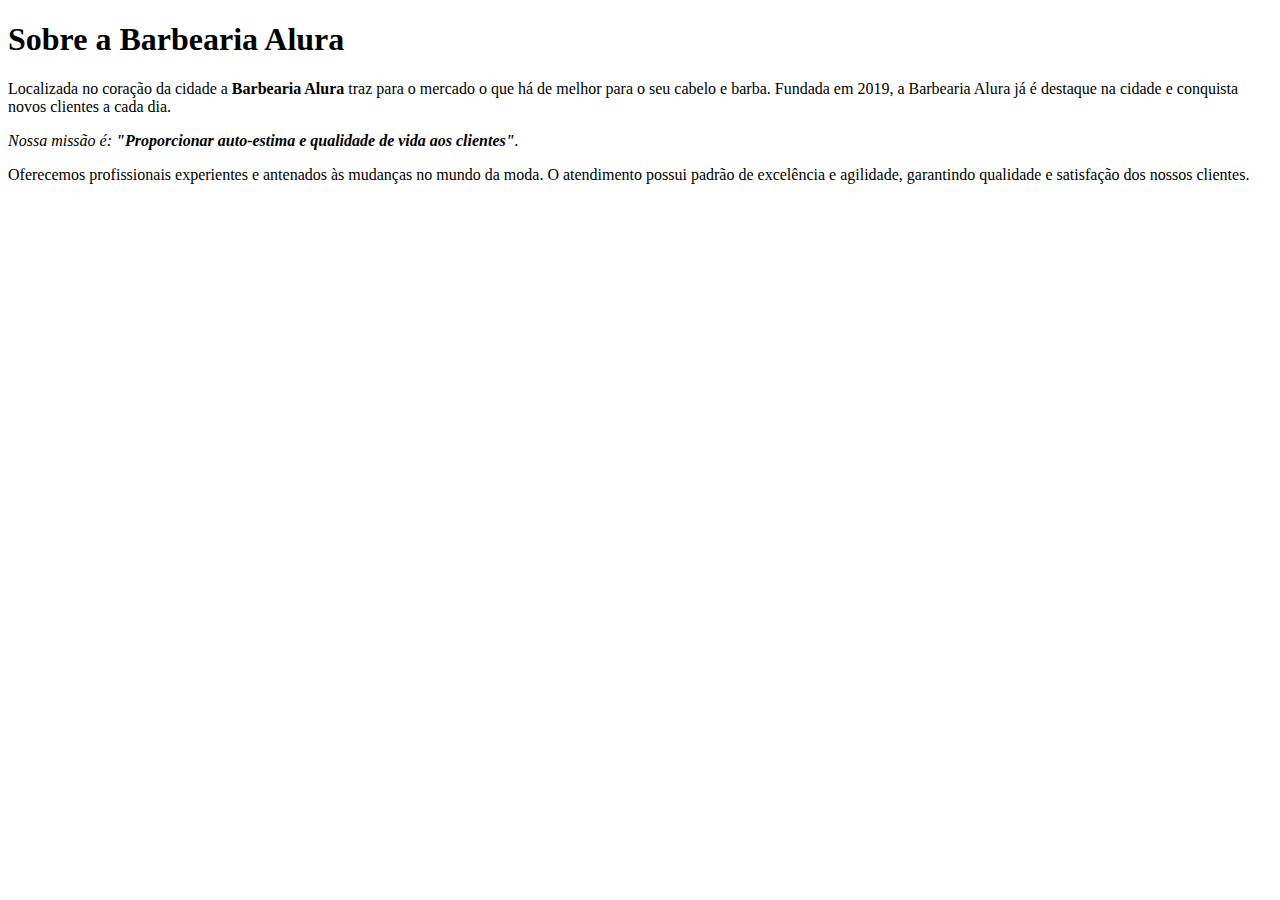
==== index.html @ f01c9eed "edit" ====
<!DOCTYPE html>
<html lang="pt-br">
    <head>
        <meta charset="UTF-8">
        <title>Barbearia Alura</title>
    </head>   
    <body>  
        <h1>Sobre a Barbearia Alura</h1>
        <p>Localizada no coração da cidade a <b>Barbearia Alura</b> traz para o mercado o que há de melhor para o seu cabelo e barba. Fundada em 2019, a Barbearia Alura já é destaque na cidade e conquista novos clientes a cada dia. </p>
        <p><i>Nossa missão é: <b>"Proporcionar auto-estima e qualidade de vida aos clientes"</b>.</i></p>
        <p>Oferecemos profissionais experientes e antenados às mudanças no mundo da moda. O atendimento possui padrão de excelência e agilidade, garantindo qualidade e satisfação dos nossos clientes. </p>
    </body>
</html>
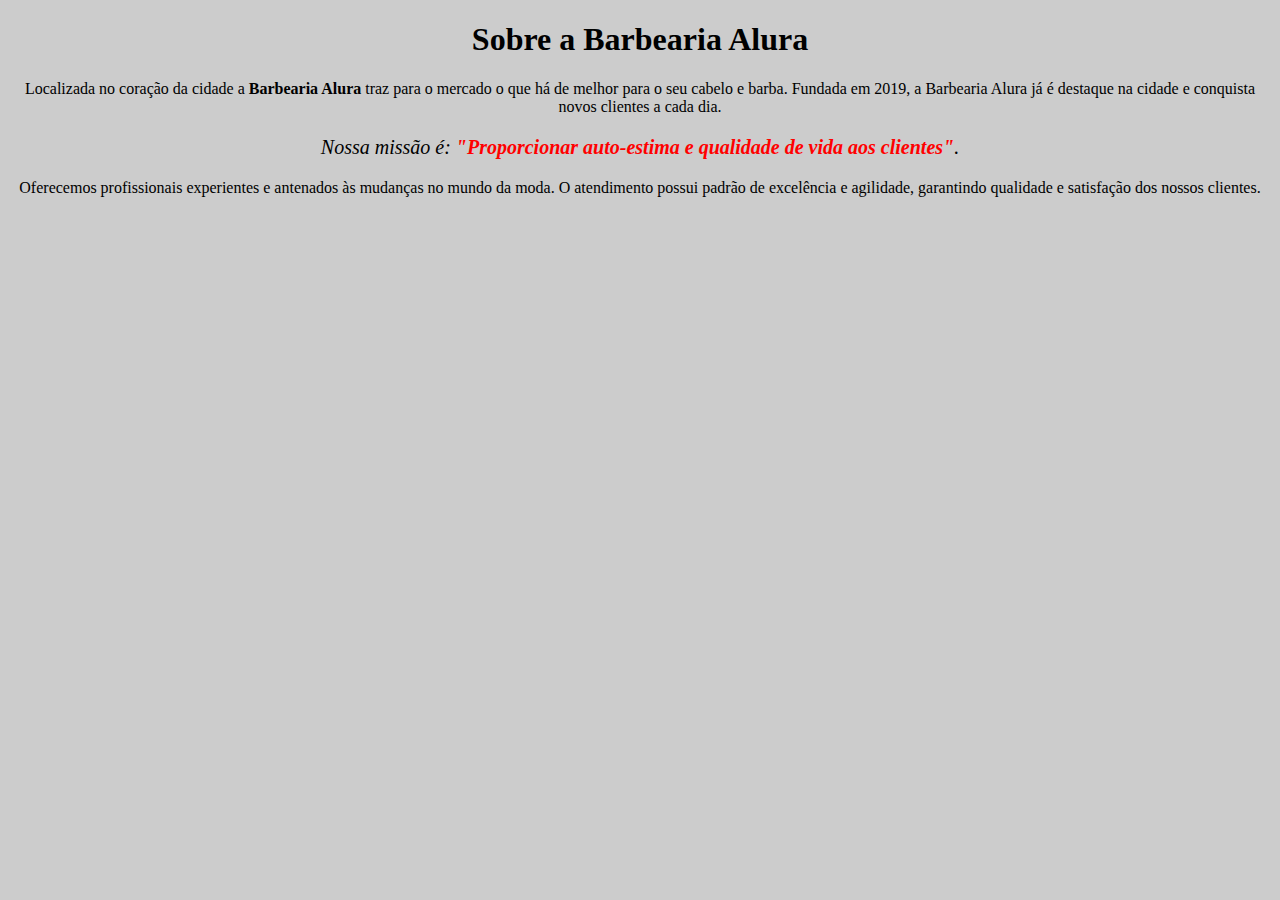
==== commit 25c85167: "edit" ====
--- a/index.html
+++ b/index.html
@@ -1,13 +1,22 @@
 <!DOCTYPE html>
 <html lang="pt-br">
-    <head>
-        <meta charset="UTF-8">
-        <title>Barbearia Alura</title>
-    </head>   
-    <body>  
-        <h1>Sobre a Barbearia Alura</h1>
-        <p>Localizada no coração da cidade a <b>Barbearia Alura</b> traz para o mercado o que há de melhor para o seu cabelo e barba. Fundada em 2019, a Barbearia Alura já é destaque na cidade e conquista novos clientes a cada dia. </p>
-        <p><i>Nossa missão é: <b>"Proporcionar auto-estima e qualidade de vida aos clientes"</b>.</i></p>
-        <p>Oferecemos profissionais experientes e antenados às mudanças no mundo da moda. O atendimento possui padrão de excelência e agilidade, garantindo qualidade e satisfação dos nossos clientes. </p>
-    </body>
+	<head>
+		<meta charset="UTF-8">
+		<title>Barbearia Alura</title>
+		<link rel="stylesheet" href="style.css">
+
+		<style>
+			
+		</style>
+	</head>
+
+	<body>
+		<h1 style="text-align: center">Sobre a Barbearia Alura</h1>
+ 
+		<p>Localizada no coração da cidade a <strong>Barbearia Alura</strong> traz para o mercado o que há de melhor para o seu cabelo e barba. Fundada em 2019, a Barbearia Alura já é destaque na cidade e conquista novos clientes a cada dia.</p>
+
+		<p style="font-size: 20px"><em>Nossa missão é: <strong>"Proporcionar auto-estima e qualidade de vida aos clientes"</strong>.</em></p>
+
+		<p>Oferecemos profissionais experientes e antenados às mudanças no mundo da moda. O atendimento possui padrão de excelência e agilidade, garantindo qualidade e satisfação dos nossos clientes.</p>
+	</body>
 </html>--- a/style.css
+++ b/style.css
@@ -0,0 +1,11 @@
+body {
+	background: #CCCCCC
+}
+
+p {
+	text-align: center;
+}
+
+em strong {
+	color: #FF0000;
+}
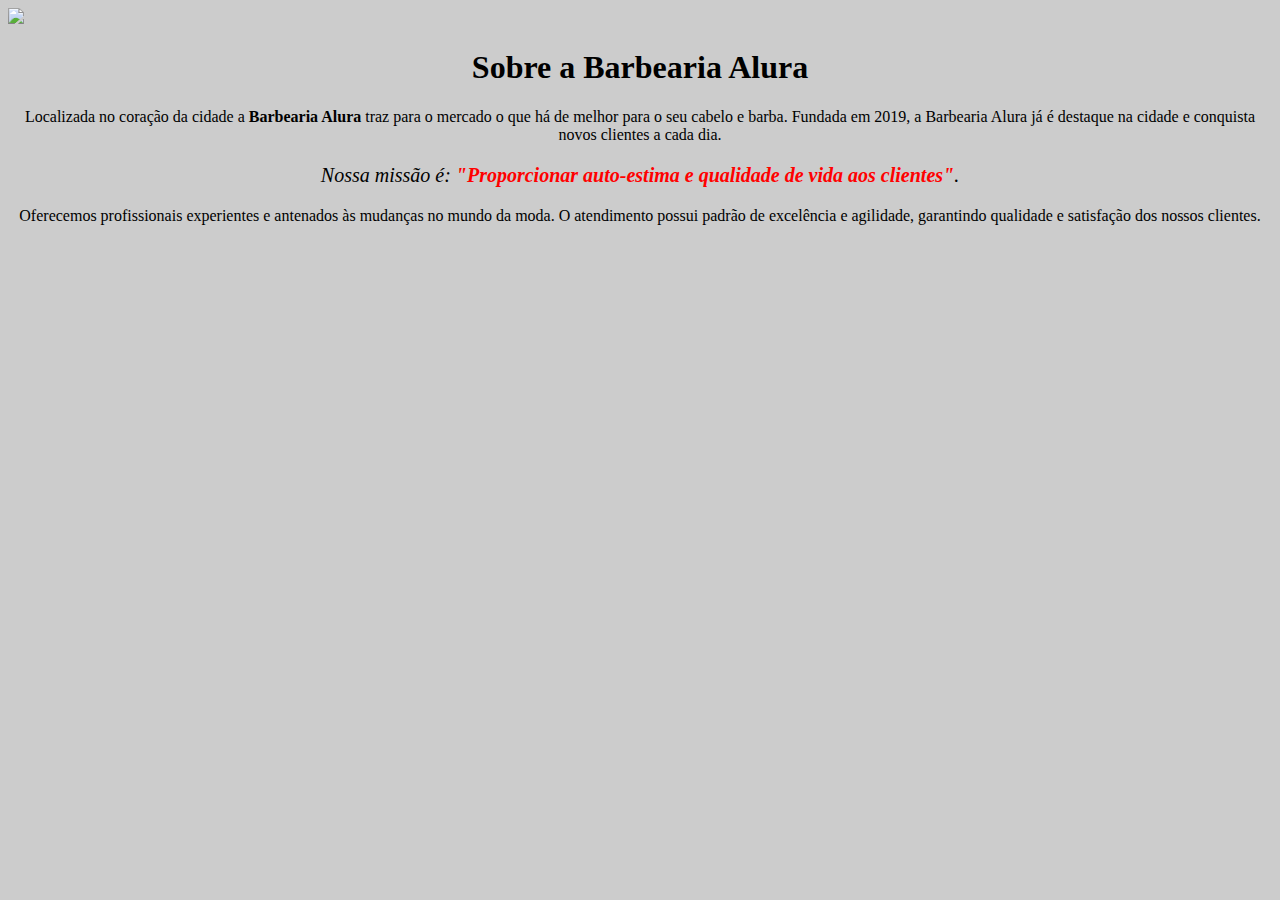
==== commit 926a373f: "edit" ====
--- a/index.html
+++ b/index.html
@@ -4,18 +4,16 @@
 		<meta charset="UTF-8">
 		<title>Barbearia Alura</title>
 		<link rel="stylesheet" href="style.css">
-
-		<style>
-			
-		</style>
 	</head>
 
 	<body>
-		<h1 style="text-align: center">Sobre a Barbearia Alura</h1>
+		<img id="banner" src="banner.jpg">
+
+		<h1>Sobre a Barbearia Alura</h1>
  
 		<p>Localizada no coração da cidade a <strong>Barbearia Alura</strong> traz para o mercado o que há de melhor para o seu cabelo e barba. Fundada em 2019, a Barbearia Alura já é destaque na cidade e conquista novos clientes a cada dia.</p>
 
-		<p style="font-size: 20px"><em>Nossa missão é: <strong>"Proporcionar auto-estima e qualidade de vida aos clientes"</strong>.</em></p>
+		<p id="missao"><em>Nossa missão é: <strong>"Proporcionar auto-estima e qualidade de vida aos clientes"</strong>.</em></p>
 
 		<p>Oferecemos profissionais experientes e antenados às mudanças no mundo da moda. O atendimento possui padrão de excelência e agilidade, garantindo qualidade e satisfação dos nossos clientes.</p>
 	</body>
--- a/style.css
+++ b/style.css
@@ -1,11 +1,23 @@
 body {
 	background: #CCCCCC
+}
+
+#banner {
+	width: 100%;
+}
+
+h1 {
+	text-align: center
 }
 
 p {
 	text-align: center;
 }
 
+#missao {
+	font-size: 20px
+}
+
 em strong {
 	color: #FF0000;
 }
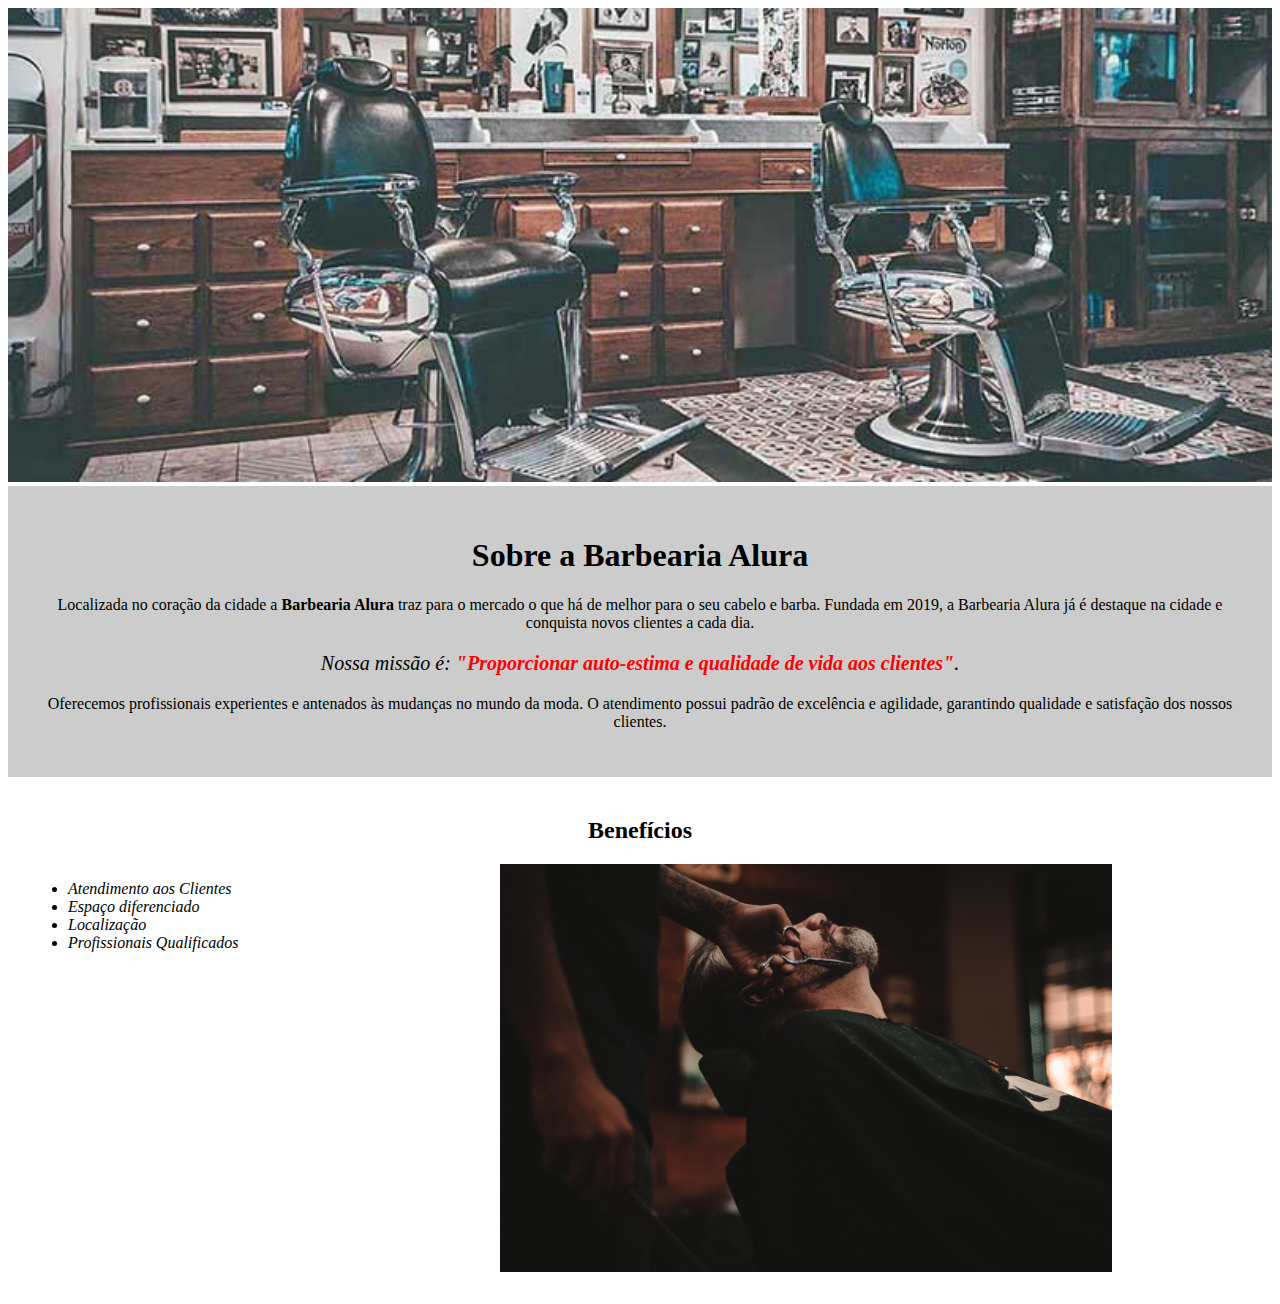
==== commit 6c4453a0: "Add files via upload" ====
--- a/index.html
+++ b/index.html
@@ -8,13 +8,27 @@
 
 	<body>
 		<img id="banner" src="banner.jpg">
+		<div class="principal">
+			<h1>Sobre a Barbearia Alura</h1>
+	 
+			<p>Localizada no coração da cidade a <strong>Barbearia Alura</strong> traz para o mercado o que há de melhor para o seu cabelo e barba. Fundada em 2019, a Barbearia Alura já é destaque na cidade e conquista novos clientes a cada dia.</p>
 
-		<h1>Sobre a Barbearia Alura</h1>
- 
-		<p>Localizada no coração da cidade a <strong>Barbearia Alura</strong> traz para o mercado o que há de melhor para o seu cabelo e barba. Fundada em 2019, a Barbearia Alura já é destaque na cidade e conquista novos clientes a cada dia.</p>
+			<p id="missao"><em>Nossa missão é: <strong>"Proporcionar auto-estima e qualidade de vida aos clientes"</strong>.</em></p>
 
-		<p id="missao"><em>Nossa missão é: <strong>"Proporcionar auto-estima e qualidade de vida aos clientes"</strong>.</em></p>
+			<p>Oferecemos profissionais experientes e antenados às mudanças no mundo da moda. O atendimento possui padrão de excelência e agilidade, garantindo qualidade e satisfação dos nossos clientes.</p>
+		</div>
 
-		<p>Oferecemos profissionais experientes e antenados às mudanças no mundo da moda. O atendimento possui padrão de excelência e agilidade, garantindo qualidade e satisfação dos nossos clientes.</p>
+		<div class="beneficios">
+			<h2>Benefícios</h2>
+
+			<ul>
+				<li class="itens">Atendimento aos Clientes</li>
+				<li class="itens">Espaço diferenciado</li>
+				<li class="itens">Localização</li>
+				<li class="itens">Profissionais Qualificados</li>
+			</ul>
+
+			<img src="beneficios.jpg" class="imagembeneficios">
+		</div>
 	</body>
 </html>--- a/style.css
+++ b/style.css
@@ -1,9 +1,14 @@
 body {
-	background: #CCCCCC
+	
 }
 
 #banner {
-	width: 100%;
+	width:100%;
+}
+
+.principal{
+	background: #CCCCCC;
+	padding: 30px;
 }
 
 h1 {
@@ -21,3 +26,26 @@
 em strong {
 	color: #FF0000;
 }
+
+.itens {
+	font-style: italic
+}
+
+.beneficios {
+	background: #FFFFFF;
+	padding: 20px;
+}
+
+h2 {
+	text-align: center;
+}
+ul {
+	display: inline-block;
+	vertical-align: top;
+	width: 20%;
+	margin-right: 15%;
+}
+
+.imagembeneficios {
+	width: 50%;
+}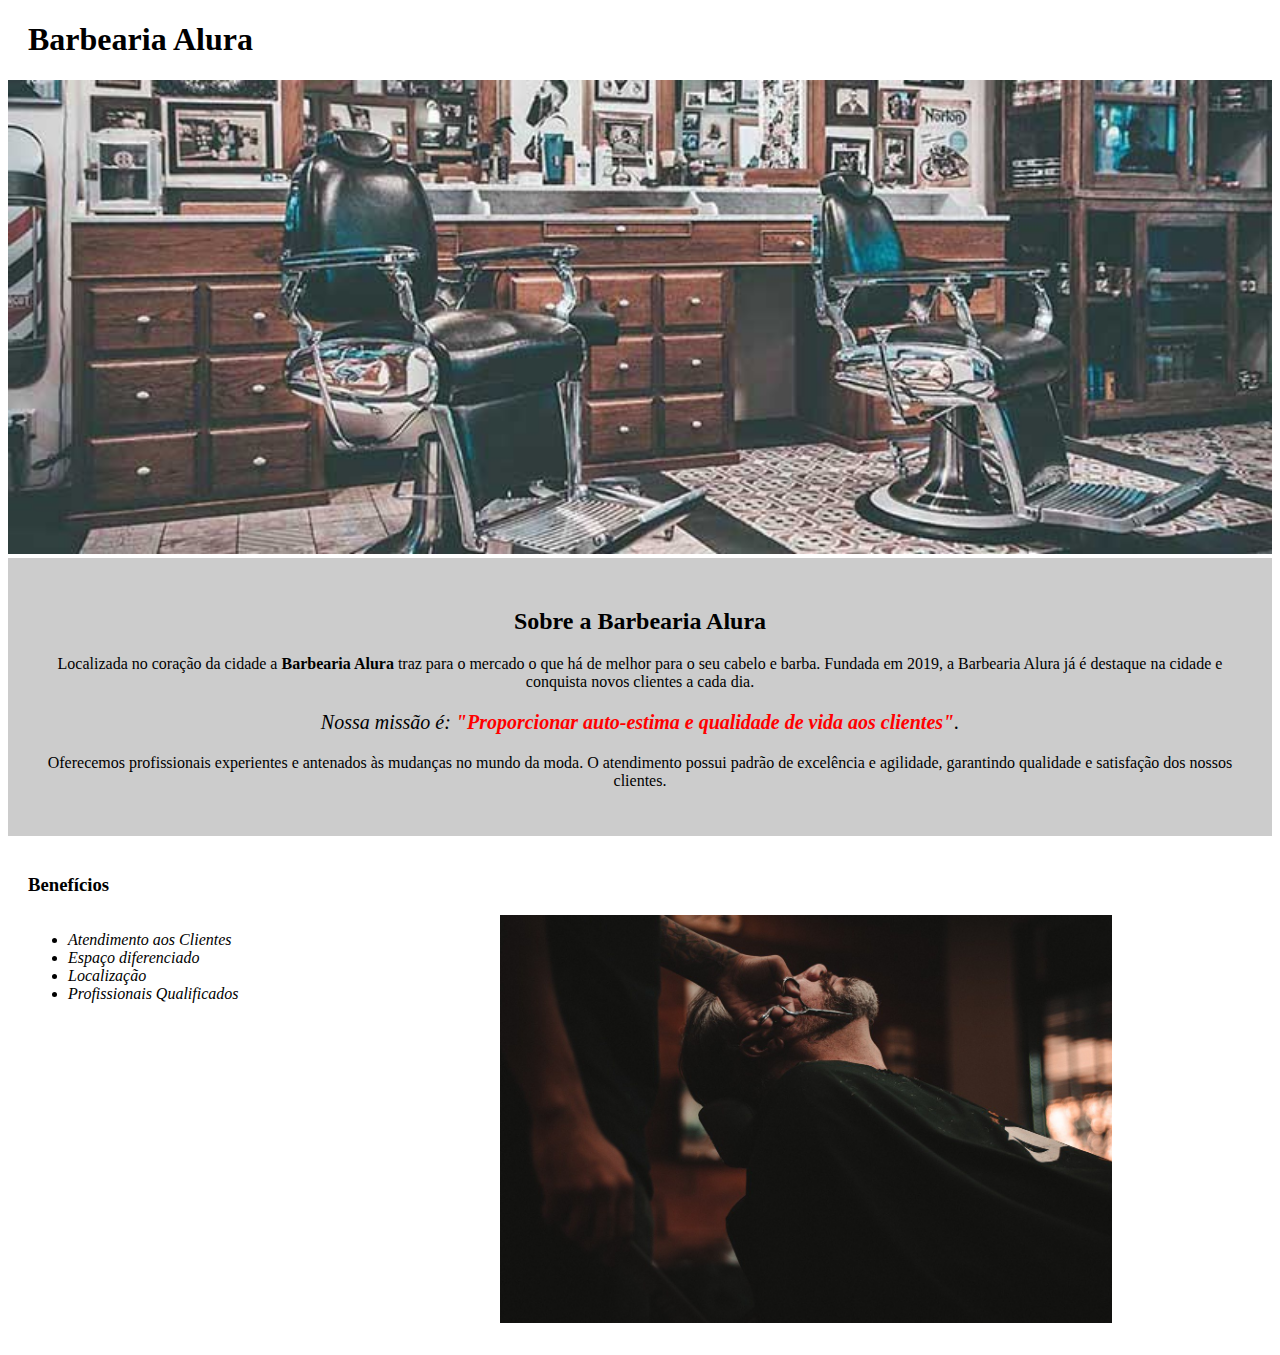
==== commit 3f055154: "edit" ====
--- a/index.html
+++ b/index.html
@@ -7,9 +7,12 @@
 	</head>
 
 	<body>
+		<header>
+			<h1 class="cabeçalho-titulo">Barbearia Alura</h1>
+		</header>
 		<img id="banner" src="banner.jpg">
 		<div class="principal">
-			<h1>Sobre a Barbearia Alura</h1>
+			<h2 class="principal-titulo">Sobre a Barbearia Alura</h2>
 	 
 			<p>Localizada no coração da cidade a <strong>Barbearia Alura</strong> traz para o mercado o que há de melhor para o seu cabelo e barba. Fundada em 2019, a Barbearia Alura já é destaque na cidade e conquista novos clientes a cada dia.</p>
 
@@ -19,7 +22,7 @@
 		</div>
 
 		<div class="beneficios">
-			<h2>Benefícios</h2>
+			<h3>Benefícios</h3>
 
 			<ul>
 				<li class="itens">Atendimento aos Clientes</li>
--- a/style.css
+++ b/style.css
@@ -6,12 +6,7 @@
 	width:100%;
 }
 
-.principal{
-	background: #CCCCCC;
-	padding: 30px;
-}
-
-h1 {
+.principal-titulo {
 	text-align: center
 }
 
@@ -35,10 +30,11 @@
 	background: #FFFFFF;
 	padding: 20px;
 }
-
+/*próxima aula */
 h2 {
 	text-align: center;
 }
+
 ul {
 	display: inline-block;
 	vertical-align: top;
@@ -48,4 +44,13 @@
 
 .imagembeneficios {
 	width: 50%;
+}
+
+.principal{
+	background: #CCCCCC;
+	padding: 30px;
+}
+
+.cabeçalho-titulo{
+	padding-left: 20px;
 }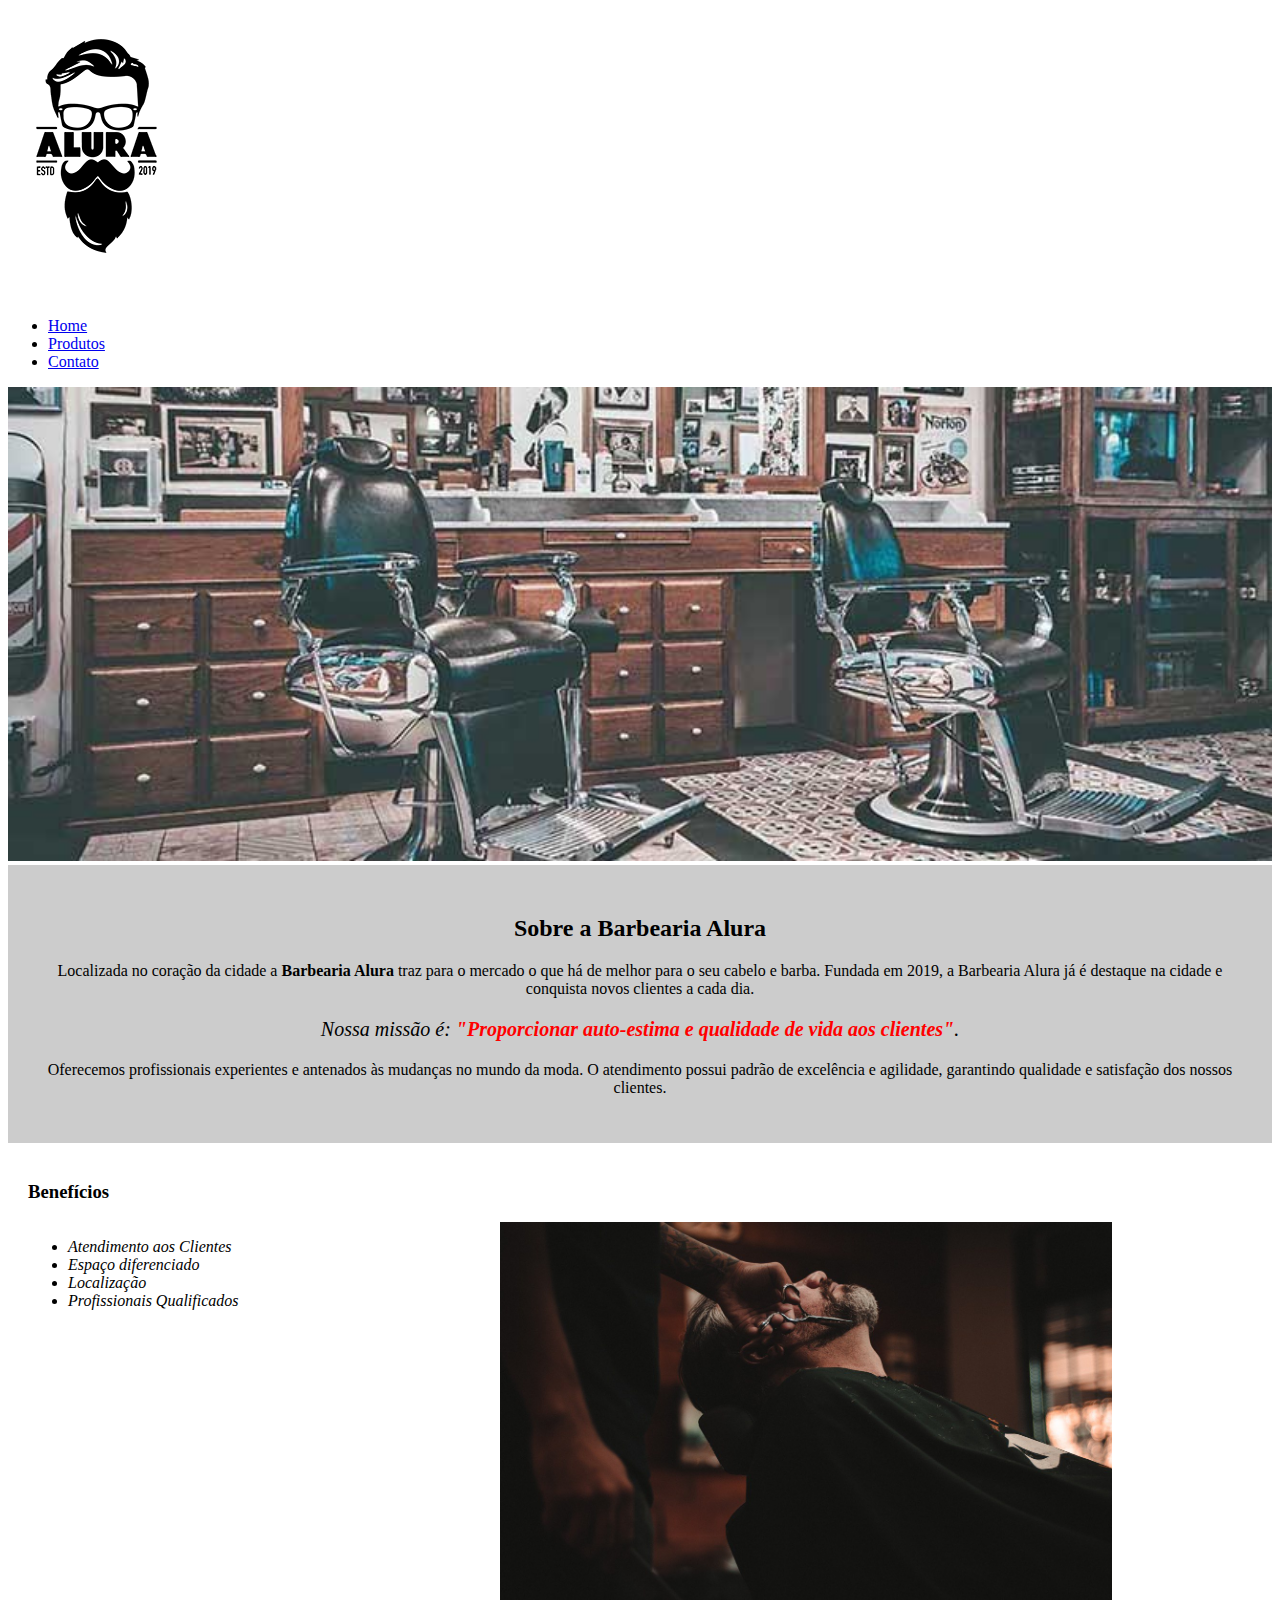
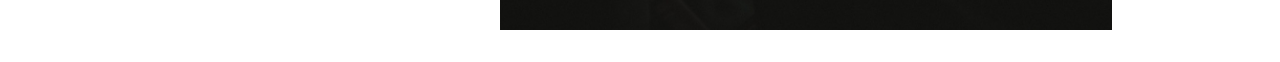
==== commit 0891a3fd: "d" ====
--- a/index.html
+++ b/index.html
@@ -8,7 +8,12 @@
 
 	<body>
 		<header>
-			<h1 class="cabeçalho-titulo">Barbearia Alura</h1>
+			<h1><img src="logo.png"></h1>
+        	<ul>
+            	<li><a href="#">Home</a></li>
+            	<li><a href="produtos.html">Produtos</a></li>
+            	<li><a href="#">Contato</a></li>
+        	</ul>
 		</header>
 		<img id="banner" src="banner.jpg">
 		<div class="principal">
@@ -22,7 +27,7 @@
 		</div>
 
 		<div class="beneficios">
-			<h3>Benefícios</h3>
+			<h3 class="beneficios-titulo">Benefícios</h3>
 
 			<ul>
 				<li class="itens">Atendimento aos Clientes</li>
--- a/style.css
+++ b/style.css
@@ -30,8 +30,8 @@
 	background: #FFFFFF;
 	padding: 20px;
 }
-/*próxima aula */
-h2 {
+
+beneficios-titulo {
 	text-align: center;
 }
 
